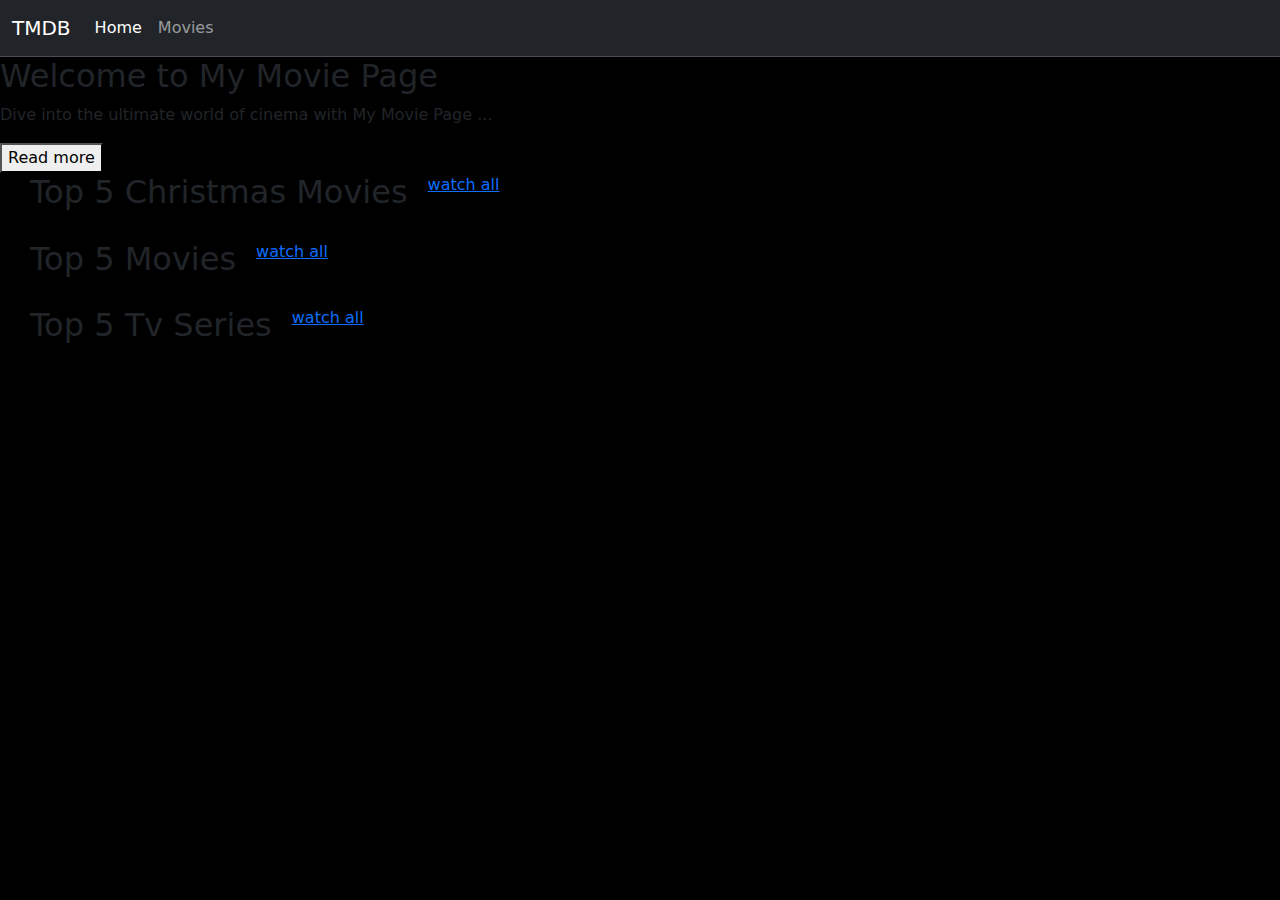
==== index.html @ c6dcb556 "first comit" ====
<!DOCTYPE html>
<html lang="en">
  <head>
    <meta charset="UTF-8" />
    <meta name="viewport" content="width=device-width, initial-scale=1.0" />
    <title>Document</title>
    <link rel="stylesheet" href="css.folder/main.css" />
    <link
      href="https://cdn.jsdelivr.net/npm/bootstrap@5.3.3/dist/css/bootstrap.min.css"
      rel="stylesheet"
      integrity="sha384-QWTKZyjpPEjISv5WaRU9OFeRpok6YctnYmDr5pNlyT2bRjXh0JMhjY6hW+ALEwIH"
      crossorigin="anonymous"
    />
  </head>
  <body>
    <nav
      class="navbar sticky-top navbar-expand-sm bg-dark border-bottom"
      data-bs-theme="dark"
    >
      <div class="container-fluid">
        <a class="navbar-brand" href="#">TMDB</a>

        <button
          class="navbar-toggler"
          type="button"
          data-bs-toggle="collapse"
          data-bs-target="#navbarScroll"
          aria-controls="navbarScroll"
          aria-expanded="false"
          aria-label="Toggle navigation"
        >
          <span class="navbar-toggler-icon"> </span>
        </button>
        <div class="collapse navbar-collapse" id="navbarScroll">
          <ul
            class="navbar-nav me-auto my-2 my-lg-0 navbar-nav-scroll"
            style="--bs-scroll-height: 100px"
          >
            <li class="nav-item">
              <a class="nav-link active" aria-current="page" href="index.html">Home</a>
            </li>
            <li class="nav-item">
              <a class="nav-link" href="movies.page.html">Movies</a>
            </li>
          </ul>
        </div>
      </div>
    </nav>

    <!-- Show more/less Button -->
    <div class="ShowMoreLess">
      <h2>Welcome to My Movie Page</h2>
      <p>
        Dive into the ultimate world of cinema with My Movie Page
        <span id="dots">...</span>
        <span id="more"
          >, your gateway to the latest and greatest from the TMDB database.
          Whether you're searching for popular hits, christmas movies, or your
          next binge-worthy series, we've got it all. Discover movies and stay
          up-to-date with real-time information from the world's leading movie
          API. Your next favorite film is just a click away! 🎬✨</span
        >
      </p>
      <button onclick="showMoreLessText()" id="showMoreLessBtn">
        Read more
      </button>
    </div>

    <div class="headlines">
      <h2>Top 5 Christmas Movies</h2>
      <a href="movies.page.html/">watch all</a>
    </div>

    <div class="cards-container container-Top5Chistmas"></div>

    <div class="headlines">
      <h2>Top 5 Movies</h2>
      <a href="movies.page.html">watch all</a>
    </div>

    <div class="cards-container container-top5Movies"></div>

    <div class="headlines">
      <h2>Top 5 Tv Series</h2>
      <a href="movies.page.html">watch all</a>
    </div>

    <div class="cards-container container-top5TV"></div>

    <script
      src="https://cdn.jsdelivr.net/npm/@popperjs/core@2.11.8/dist/umd/popper.min.js"
      integrity="sha384-I7E8VVD/ismYTF4hNIPjVp/Zjvgyol6VFvRkX/vR+Vc4jQkC+hVqc2pM8ODewa9r"
      crossorigin="anonymous"
    ></script>
    <script
      src="https://cdn.jsdelivr.net/npm/bootstrap@5.3.3/dist/js/bootstrap.min.js"
      integrity="sha384-0pUGZvbkm6XF6gxjEnlmuGrJXVbNuzT9qBBavbLwCsOGabYfZo0T0to5eqruptLy"
      crossorigin="anonymous"
    ></script>
    <script src="Javascript.folder/Api_key.js"></script>

    <script src="Javascript.folder/home.js"></script>

    <script src="Javascript.folder/main.js"></script>
  </body>
</html>
---- css.folder/main.css ----
.headlines {
  display: flex;
  justify-content: left;
  gap: 20px;
  padding-left: 30px;
}

div.btn-group {
  display: flex;
  justify-content: center;
  padding: 20px;
}

.cards-container {
  padding: 10px;
  display: flex;
  justify-content: center;
  flex-wrap: wrap;
  background-color: black;
  gap: 15px 15px;
}
body {
    background: black !important;}

/* .cards-container2 {
  
    padding: 20px;
       display:flex; justify-content: center; flex-wrap: wrap;
   background-color: black;
   gap: 20px 20px;
   
   } */

div.card {
  padding: 10px;
  /* background: linear-gradient(to bottom right, hsl(0, 65%, 22%), #202020); */
  background-color: #353935;
  color: white;
}
div.card h6 {
  display: flex;
  justify-content: center;
}

/* read more less function */

#more {
  display: none;
}

/* body { background: black
} */

/* .firstdiv {
background-color: darkblue;
 */

a {
  display: flex;
  justify-content: center;
}
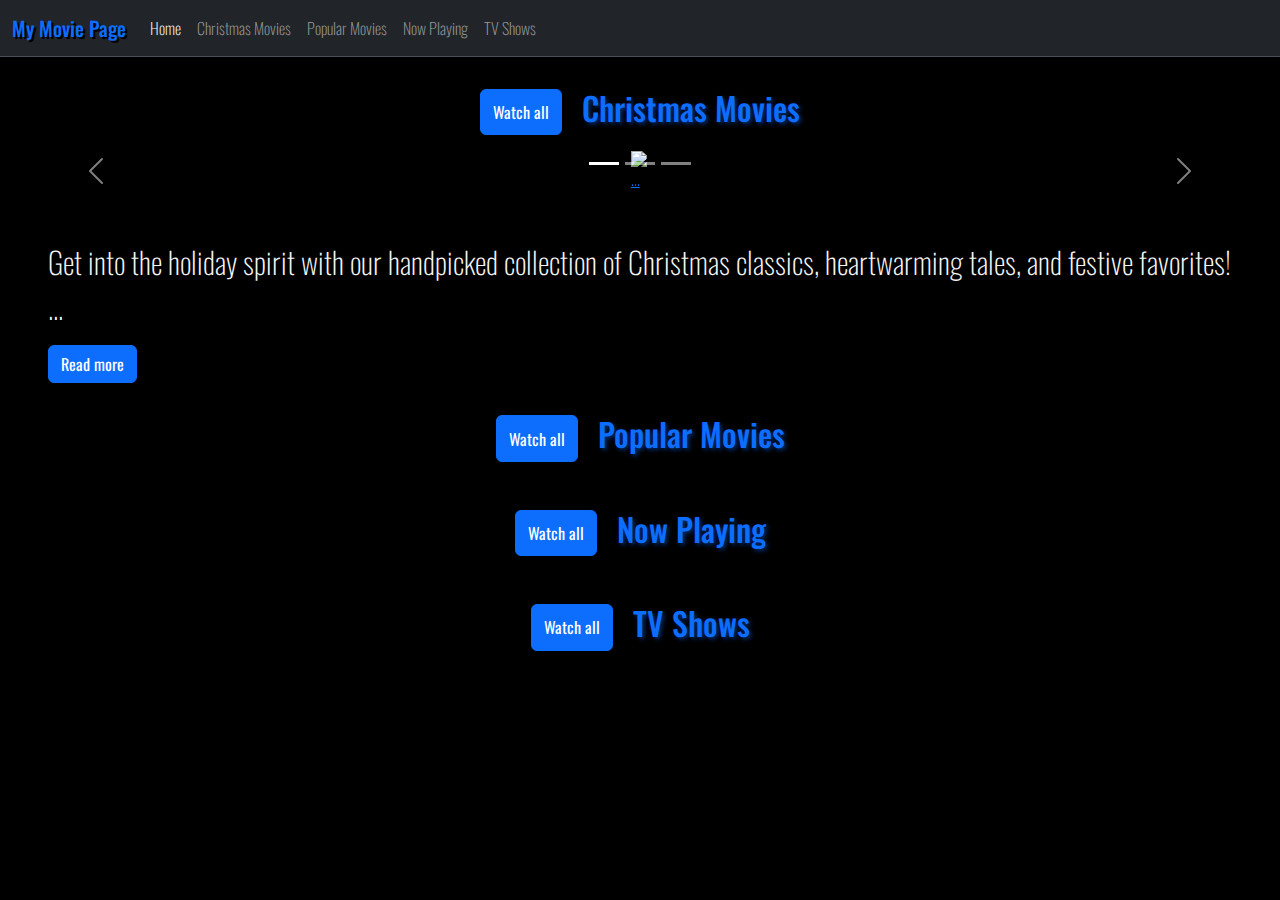
==== commit cf6b61b3: "8.01.2025" ====
--- a/index.html
+++ b/index.html
@@ -5,6 +5,7 @@
     <meta name="viewport" content="width=device-width, initial-scale=1.0" />
     <title>Document</title>
     <link rel="stylesheet" href="css.folder/main.css" />
+    <link rel="stylesheet" href="css.folder/index.css" />
     <link
       href="https://cdn.jsdelivr.net/npm/bootstrap@5.3.3/dist/css/bootstrap.min.css"
       rel="stylesheet"
@@ -18,7 +19,7 @@
       data-bs-theme="dark"
     >
       <div class="container-fluid">
-        <a class="navbar-brand" href="#">TMDB</a>
+        <a class="navbar-brand" href="index.html">My Movie Page</a>
 
         <button
           class="navbar-toggler"
@@ -37,52 +38,163 @@
             style="--bs-scroll-height: 100px"
           >
             <li class="nav-item">
-              <a class="nav-link active" aria-current="page" href="index.html">Home</a>
-            </li>
-            <li class="nav-item">
-              <a class="nav-link" href="movies.page.html">Movies</a>
+              <a class="nav-link active" aria-current="page" href="index.html"
+                >Home</a
+              >
+            </li>
+            
+            <li class="nav-item">
+              <a class="nav-link" href="movies.page.xmas.html">Christmas Movies</a>
+            </li>
+            <li class="nav-item">
+              <a class="nav-link" href="movies.page.html">Popular Movies</a>
+            </li>
+            <li class="nav-item">
+              <a class="nav-link" href="movies.page.now.html">Now Playing</a>
+            </li>
+            <li class="nav-item">
+              <a class="nav-link" href="movies.page.tv.html">TV Shows</a>
             </li>
           </ul>
         </div>
       </div>
     </nav>
 
-    <!-- Show more/less Button -->
-    <div class="ShowMoreLess">
-      <h2>Welcome to My Movie Page</h2>
-      <p>
-        Dive into the ultimate world of cinema with My Movie Page
-        <span id="dots">...</span>
-        <span id="more"
-          >, your gateway to the latest and greatest from the TMDB database.
-          Whether you're searching for popular hits, christmas movies, or your
-          next binge-worthy series, we've got it all. Discover movies and stay
-          up-to-date with real-time information from the world's leading movie
-          API. Your next favorite film is just a click away! 🎬✨</span
-        >
-      </p>
-      <button onclick="showMoreLessText()" id="showMoreLessBtn">
-        Read more
+    <div class="headlines">
+      <a href="movies.page.xmas.html"
+        ><button type="button" class="btn btn-primary">Watch all</button></a
+      >
+      <h2>Christmas Movies</h2>
+    </div>
+
+    <!-- carousel christmas movies -->
+    <div id="carouselExampleCaptions" class="carousel slide">
+      <div class="carousel-indicators">
+        <button
+          type="button"
+          data-bs-target="#carouselExampleCaptions"
+          data-bs-slide-to="0"
+          class="active"
+          aria-current="true"
+          aria-label="Slide 1"
+        ></button>
+        <button
+          type="button"
+          data-bs-target="#carouselExampleCaptions"
+          data-bs-slide-to="1"
+          aria-label="Slide 2"
+        ></button>
+        <button
+          type="button"
+          data-bs-target="#carouselExampleCaptions"
+          data-bs-slide-to="2"
+          aria-label="Slide 3"
+        ></button>
+      </div>
+      <div class="carousel-inner">
+        <div class="carousel-item active">
+          <a class="carousel-movie-aTag1">
+            <img id="movie-carousel-first" class="d-block w-75" alt="..."
+          /></a>
+          <div class="carousel-caption d-none d-md-block">
+            <h2 id="carousel-movie-title1"></h2>
+            <p id="carousel-movie-overview1"></p>
+          </div>
+        </div>
+        <div class="carousel-item">
+          <a class="carousel-movie-aTag2">
+            <img id="movie-carousel-second" class="d-block w-75" alt="..."
+          /></a>
+          <div class="carousel-caption d-none d-md-block">
+            <h2 id="carousel-movie-title2"></h2>
+            <p id="carousel-movie-overview2"></p>
+          </div>
+        </div>
+        <div class="carousel-item">
+          <a class="carousel-movie-aTag3">
+            <img id="movie-carousel-third" class="d-block w-75" alt="..." />
+          </a>
+          <div class="carousel-caption d-none d-md-block">
+            <h2 id="carousel-movie-title3"></h2>
+            <p id="carousel-movie-overview3"></p>
+          </div>
+        </div>
+      </div>
+      <button
+        class="carousel-control-prev"
+        type="button"
+        data-bs-target="#carouselExampleCaptions"
+        data-bs-slide="prev"
+      >
+        <span class="carousel-control-prev-icon" aria-hidden="true"></span>
+        <span class="visually-hidden">Previous</span>
       </button>
-    </div>
-
-    <div class="headlines">
-      <h2>Top 5 Christmas Movies</h2>
-      <a href="movies.page.html/">watch all</a>
-    </div>
-
+      <button
+        class="carousel-control-next"
+        type="button"
+        data-bs-target="#carouselExampleCaptions"
+        data-bs-slide="next"
+      >
+        <span class="carousel-control-next-icon" aria-hidden="true"></span>
+        <span class="visually-hidden">Next</span>
+      </button>
+    </div>
+
+  
+
+    <!-- top 5 christmas movies -->
     <div class="cards-container container-Top5Chistmas"></div>
 
-    <div class="headlines">
-      <h2>Top 5 Movies</h2>
-      <a href="movies.page.html">watch all</a>
+
+      <!-- Show more/less Button -->
+      <div class="ShowMoreLess">
+        <!-- <h2>Welcome to My Movie Page</h2> -->
+        <div class="ShowMoreLessChildDiv">
+          <p>
+            Get into the holiday spirit with our handpicked collection of
+            Christmas classics, heartwarming tales, and festive favorites!
+            <span id="dots">...</span>
+            <span id="more"
+              > Whether you're looking
+              for family-friendly fun, touching stories, or a little holiday
+              magic, these films will bring joy, laughter, and warmth to your
+              season. Perfect for cozy nights in, gather around with loved ones
+              and enjoy the best of Christmas cinema. 🎬✨</span
+            >
+          </p>
+          <button
+            type="button"
+            class="btn btn-primary"
+            onclick="showMoreLessText()"
+            id="showMoreLessBtn"
+          >
+            Read more
+          </button>
+        </div>
+      </div>
+    <div class="headlines">
+      <a href="movies.page.html"
+        ><button type="button" class="btn btn-primary">Watch all</button></a
+      >
+      <h2>Popular Movies</h2>
     </div>
 
     <div class="cards-container container-top5Movies"></div>
 
     <div class="headlines">
-      <h2>Top 5 Tv Series</h2>
-      <a href="movies.page.html">watch all</a>
+      <a href="movies.page.now.html"
+        ><button type="button" class="btn btn-primary">Watch all</button></a
+      >
+      <h2>Now Playing</h2>
+    </div>
+    
+    <div class="cards-container container-top5_now_playing"></div>
+
+    <div class="headlines">
+      <a href="movies.page.tv.html"
+        ><button type="button" class="btn btn-primary">Watch all</button></a
+      >
+      <h2>TV Shows</h2>
     </div>
 
     <div class="cards-container container-top5TV"></div>
@@ -99,7 +211,7 @@
     ></script>
     <script src="Javascript.folder/Api_key.js"></script>
 
-    <script src="Javascript.folder/home.js"></script>
+    <script src="Javascript.folder/index.js"></script>
 
     <script src="Javascript.folder/main.js"></script>
   </body>
--- a/css.folder/main.css
+++ b/css.folder/main.css
@@ -1,26 +1,30 @@
-.headlines {
-  display: flex;
-  justify-content: left;
-  gap: 20px;
-  padding-left: 30px;
+@import url('https://fonts.googleapis.com/css2?family=Oswald:wght@200..700&display=swap');
+body {
+            font-family: "Oswald", serif!important;
+            font-weight: 200 !important;
+            font-style: normal !important ;
+          }
+
+/* navbar */
+.navbar-brand {
+  color: #0d6dfd !important;
+  text-shadow: 2px 2px black !important;
+  font-weight: 500 !important;
 }
 
 div.btn-group {
   display: flex;
   justify-content: center;
   padding: 20px;
+  gap: 10px;
 }
 
-.cards-container {
-  padding: 10px;
-  display: flex;
-  justify-content: center;
-  flex-wrap: wrap;
-  background-color: black;
-  gap: 15px 15px;
-}
+
 body {
-    background: black !important;}
+    background: black !important;
+  }
+    
+ 
 
 /* .cards-container2 {
   
@@ -37,10 +41,10 @@
   background-color: #353935;
   color: white;
 }
-div.card h6 {
+/* div.card h6 {
   display: flex;
   justify-content: center;
-}
+} */
 
 /* read more less function */
 
@@ -48,14 +52,10 @@
   display: none;
 }
 
-/* body { background: black
-} */
+
 
 /* .firstdiv {
 background-color: darkblue;
  */
 
-a {
-  display: flex;
-  justify-content: center;
-}
+
--- a/css.folder/index.css
+++ b/css.folder/index.css
@@ -0,0 +1,52 @@
+
+.cards-container {
+
+  display: flex;
+  justify-content: center;
+  background-color: black;
+  gap: 15px 15px;
+  margin: 1rem 2rem 1rem 2rem;
+}
+
+.headlines {
+  display: flex;
+  justify-content: center;
+  gap: 20px;
+  color: #0d6dfd;
+  text-shadow: 2px 2px 4px #002f75;
+  margin: 2rem 2rem 1rem 2rem;
+}
+a {
+  display: flex;
+  justify-content: center;
+}
+
+/* carousel */
+.carousel-item-next,
+.carousel-item-prev,
+.carousel-item.active {
+  display: flex !important;
+  justify-content: center !important;
+}
+
+#carousel-movie-title1, #carousel-movie-title2, #carousel-movie-title3  {
+  color: white;
+  text-shadow: 3px 3px black;
+}
+
+
+/* showMoreLess */
+.ShowMoreLess {
+  color: whitesmoke;
+  margin: 0rem 3rem 0rem 3rem;
+}
+.ShowMoreLessChildDiv p {
+  font-size: 30px;
+}
+
+
+
+/* christmas movies top 5 */
+div.cards-container:nth-child(4) {
+  margin-top: 2rem;
+}
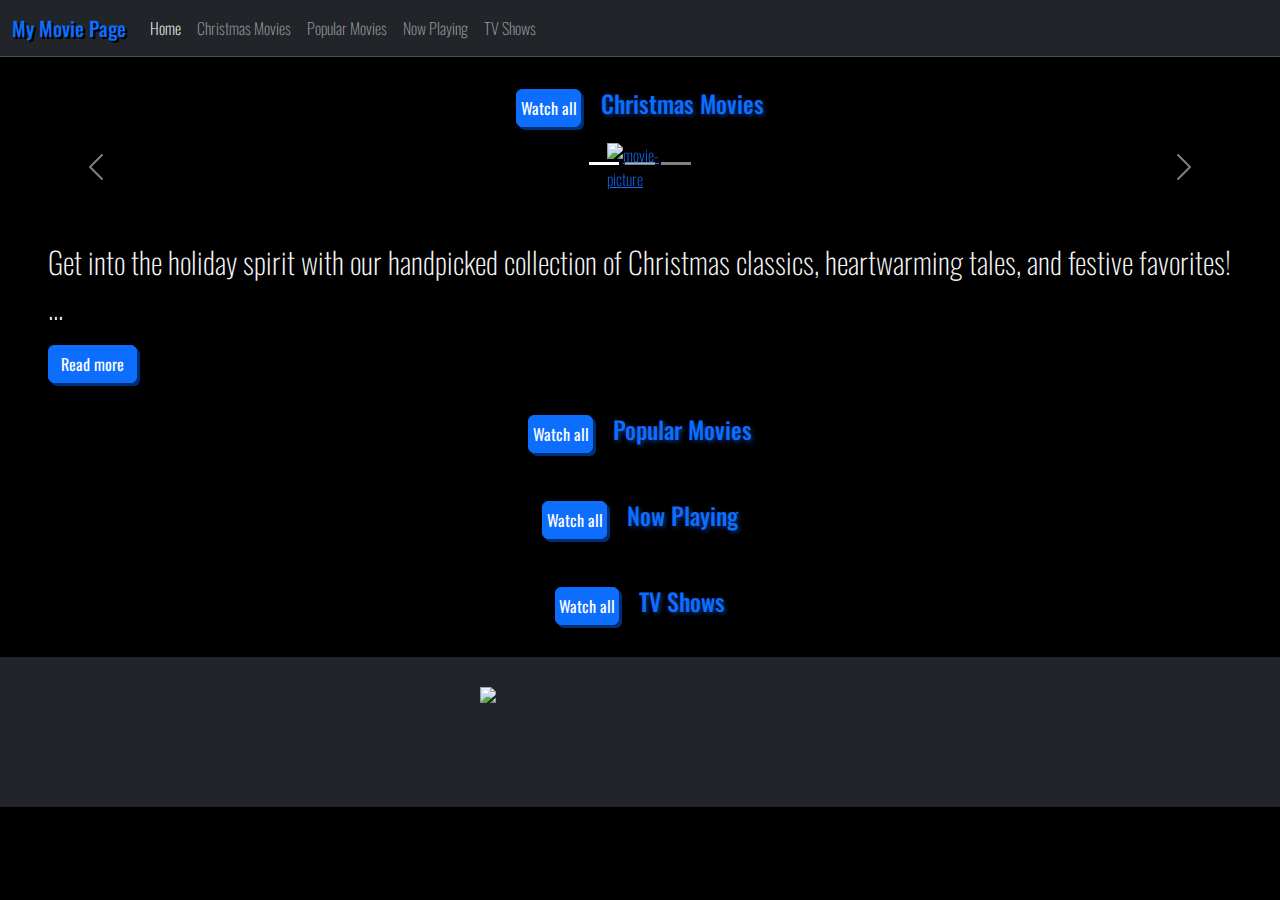
==== commit 869f5a4e: "finished page 11.01.25" ====
--- a/index.html
+++ b/index.html
@@ -20,7 +20,6 @@
     >
       <div class="container-fluid">
         <a class="navbar-brand" href="index.html">My Movie Page</a>
-
         <button
           class="navbar-toggler"
           type="button"
@@ -42,9 +41,11 @@
                 >Home</a
               >
             </li>
-            
-            <li class="nav-item">
-              <a class="nav-link" href="movies.page.xmas.html">Christmas Movies</a>
+
+            <li class="nav-item">
+              <a class="nav-link" href="movies.page.xmas.html"
+                >Christmas Movies</a
+              >
             </li>
             <li class="nav-item">
               <a class="nav-link" href="movies.page.html">Popular Movies</a>
@@ -64,7 +65,7 @@
       <a href="movies.page.xmas.html"
         ><button type="button" class="btn btn-primary">Watch all</button></a
       >
-      <h2>Christmas Movies</h2>
+      <h4>Christmas Movies</h4>
     </div>
 
     <!-- carousel christmas movies -->
@@ -94,7 +95,10 @@
       <div class="carousel-inner">
         <div class="carousel-item active">
           <a class="carousel-movie-aTag1">
-            <img id="movie-carousel-first" class="d-block w-75" alt="..."
+            <img
+              id="movie-carousel-first"
+              class="d-block w-75"
+              alt="movie-picture"
           /></a>
           <div class="carousel-caption d-none d-md-block">
             <h2 id="carousel-movie-title1"></h2>
@@ -103,7 +107,10 @@
         </div>
         <div class="carousel-item">
           <a class="carousel-movie-aTag2">
-            <img id="movie-carousel-second" class="d-block w-75" alt="..."
+            <img
+              id="movie-carousel-second"
+              class="d-block w-75"
+              alt="movie-picture"
           /></a>
           <div class="carousel-caption d-none d-md-block">
             <h2 id="carousel-movie-title2"></h2>
@@ -112,7 +119,11 @@
         </div>
         <div class="carousel-item">
           <a class="carousel-movie-aTag3">
-            <img id="movie-carousel-third" class="d-block w-75" alt="..." />
+            <img
+              id="movie-carousel-third"
+              class="d-block w-75"
+              alt="movie-picture"
+            />
           </a>
           <div class="carousel-caption d-none d-md-block">
             <h2 id="carousel-movie-title3"></h2>
@@ -140,65 +151,65 @@
       </button>
     </div>
 
-  
-
     <!-- top 5 christmas movies -->
     <div class="cards-container container-Top5Chistmas"></div>
 
-
-      <!-- Show more/less Button -->
-      <div class="ShowMoreLess">
-        <!-- <h2>Welcome to My Movie Page</h2> -->
-        <div class="ShowMoreLessChildDiv">
-          <p>
-            Get into the holiday spirit with our handpicked collection of
-            Christmas classics, heartwarming tales, and festive favorites!
-            <span id="dots">...</span>
-            <span id="more"
-              > Whether you're looking
-              for family-friendly fun, touching stories, or a little holiday
-              magic, these films will bring joy, laughter, and warmth to your
-              season. Perfect for cozy nights in, gather around with loved ones
-              and enjoy the best of Christmas cinema. 🎬✨</span
-            >
-          </p>
-          <button
-            type="button"
-            class="btn btn-primary"
-            onclick="showMoreLessText()"
-            id="showMoreLessBtn"
+    <!-- Show more/less Button -->
+    <div class="ShowMoreLess">
+      <!-- <h2>Welcome to My Movie Page</h2> -->
+      <div class="ShowMoreLessChildDiv">
+        <p>
+          Get into the holiday spirit with our handpicked collection of
+          Christmas classics, heartwarming tales, and festive favorites!
+          <span id="dots">...</span>
+          <span id="more">
+            Whether you're looking for family-friendly fun, touching stories, or
+            a little holiday magic, these films will bring joy, laughter, and
+            warmth to your season. Perfect for cozy nights in, gather around
+            with loved ones and enjoy the best of Christmas cinema. 🎬✨</span
           >
-            Read more
-          </button>
-        </div>
-      </div>
+        </p>
+        <button
+          type="button"
+          class="btn btn-primary"
+          onclick="showMoreLessText()"
+          id="showMoreLessBtn"
+        >
+          Read more
+        </button>
+      </div>
+    </div>
+
     <div class="headlines">
       <a href="movies.page.html"
         ><button type="button" class="btn btn-primary">Watch all</button></a
       >
-      <h2>Popular Movies</h2>
-    </div>
-
+      <h4>Popular Movies</h4>
+    </div>
     <div class="cards-container container-top5Movies"></div>
 
     <div class="headlines">
       <a href="movies.page.now.html"
         ><button type="button" class="btn btn-primary">Watch all</button></a
       >
-      <h2>Now Playing</h2>
-    </div>
+      <h4>Now Playing</h4>
+    </div>
+    <div class="cards-container container-top5_now_playing"></div>
+
+    <div class="headlines">
+      <a href="movies.page.tv.html"
+        ><button type="button" class="btn btn-primary">Watch all</button></a
+      >
+      <h4>TV Shows</h4>
+    </div>
+    <div class="cards-container container-top5TV"></div>
+
+    <footer>
+      <div class="footer">
+<img src="https://www.themoviedb.org/assets/2/v4/logos/v2/blue_long_2-9665a76b1ae401a510ec1e0ca40ddcb3b0cfe45f1d51b77a308fea0845885648.svg" alt="company logo">
+      </div>
+    </footer>
     
-    <div class="cards-container container-top5_now_playing"></div>
-
-    <div class="headlines">
-      <a href="movies.page.tv.html"
-        ><button type="button" class="btn btn-primary">Watch all</button></a
-      >
-      <h2>TV Shows</h2>
-    </div>
-
-    <div class="cards-container container-top5TV"></div>
-
     <script
       src="https://cdn.jsdelivr.net/npm/@popperjs/core@2.11.8/dist/umd/popper.min.js"
       integrity="sha384-I7E8VVD/ismYTF4hNIPjVp/Zjvgyol6VFvRkX/vR+Vc4jQkC+hVqc2pM8ODewa9r"
@@ -210,9 +221,8 @@
       crossorigin="anonymous"
     ></script>
     <script src="Javascript.folder/Api_key.js"></script>
-
     <script src="Javascript.folder/index.js"></script>
 
-    <script src="Javascript.folder/main.js"></script>
+  
   </body>
 </html>
--- a/css.folder/main.css
+++ b/css.folder/main.css
@@ -3,6 +3,7 @@
             font-family: "Oswald", serif!important;
             font-weight: 200 !important;
             font-style: normal !important ;
+            background: black !important;
           }
 
 /* navbar */
@@ -19,43 +20,22 @@
   gap: 10px;
 }
 
-
-body {
-    background: black !important;
-  }
-    
- 
-
-/* .cards-container2 {
-  
-    padding: 20px;
-       display:flex; justify-content: center; flex-wrap: wrap;
-   background-color: black;
-   gap: 20px 20px;
-   
-   } */
-
 div.card {
   padding: 10px;
   /* background: linear-gradient(to bottom right, hsl(0, 65%, 22%), #202020); */
   background-color: #353935;
   color: white;
 }
-/* div.card h6 {
-  display: flex;
-  justify-content: center;
-} */
 
-/* read more less function */
-
-#more {
-  display: none;
+/* footer */
+div.footer {
+  background-color: 
+  #212529;
+display: flex;
+justify-content: center;
+padding: 30px;
+height: 150px;
 }
-
-
-
-/* .firstdiv {
-background-color: darkblue;
- */
-
-
+.footer img {
+  width: 20rem;
+}--- a/css.folder/index.css
+++ b/css.folder/index.css
@@ -1,3 +1,6 @@
+.headlines .btn {
+  --bs-btn-padding-x: 0.2rem !important;
+}
 
 .cards-container {
 
@@ -34,8 +37,10 @@
   text-shadow: 3px 3px black;
 }
 
-
 /* showMoreLess */
+#more {
+  display: none;
+}
 .ShowMoreLess {
   color: whitesmoke;
   margin: 0rem 3rem 0rem 3rem;
@@ -44,9 +49,11 @@
   font-size: 30px;
 }
 
-
-
 /* christmas movies top 5 */
 div.cards-container:nth-child(4) {
   margin-top: 2rem;
 }
+
+.btn {
+  box-shadow: 3px 3px #002f75;
+}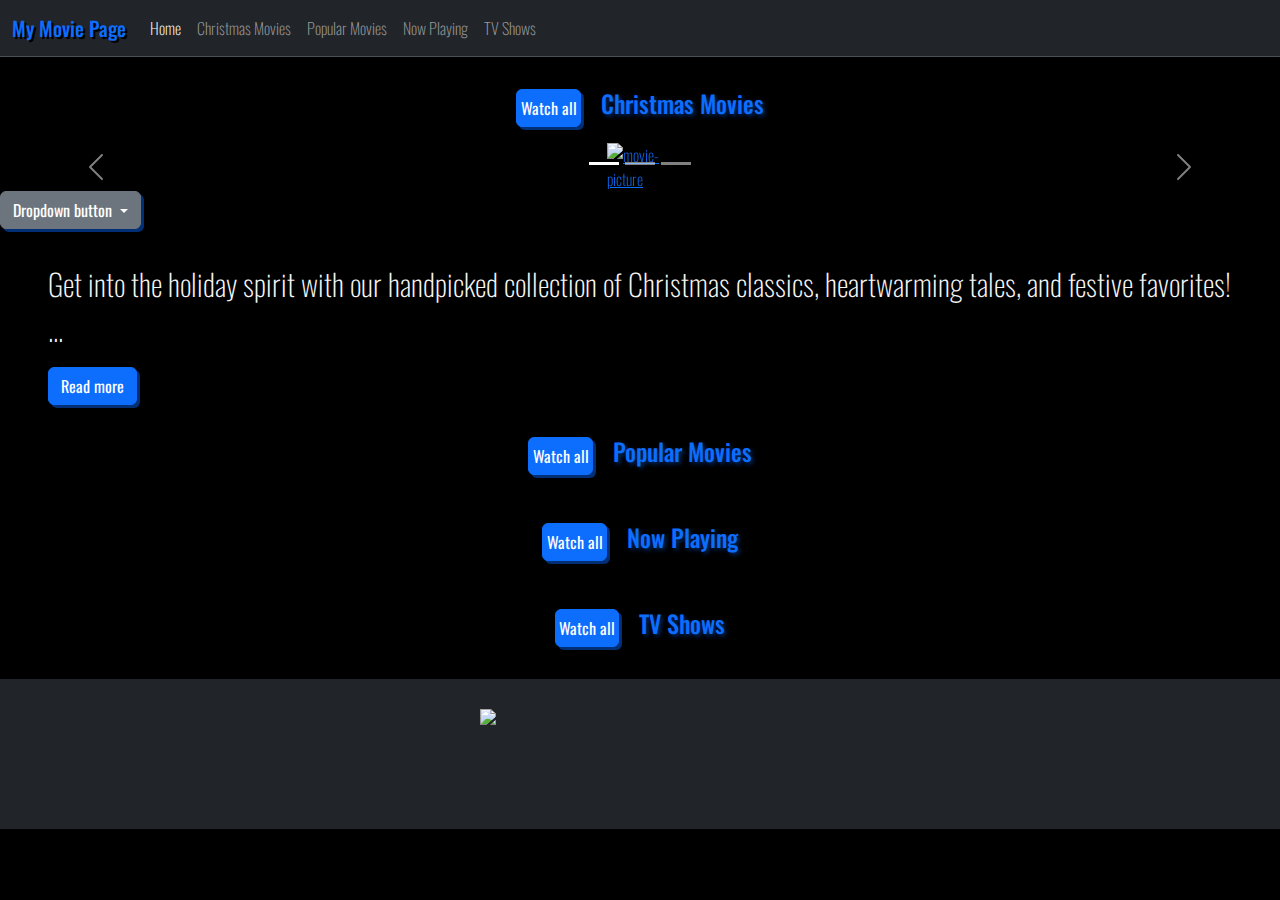
==== commit 0029457f: "finally done. 11.01.25" ====
--- a/index.html
+++ b/index.html
@@ -151,6 +151,17 @@
       </button>
     </div>
 
+    <div class="dropdown">
+      <button class="btn btn-secondary dropdown-toggle" type="button" data-bs-toggle="dropdown" aria-expanded="false">
+        Dropdown button
+      </button>
+      <ul class="dropdown-menu">
+        <li><a class="dropdown-item" href="#">Action</a></li>
+        <li><a class="dropdown-item" href="#">Another action</a></li>
+        <li><a class="dropdown-item" href="#">Something else here</a></li>
+      </ul>
+    </div>
+    
     <!-- top 5 christmas movies -->
     <div class="cards-container container-Top5Chistmas"></div>
 
--- a/css.folder/main.css
+++ b/css.folder/main.css
@@ -38,4 +38,21 @@
 }
 .footer img {
   width: 20rem;
+}
+.btn {
+  box-shadow: 3px 3px #002f75;
+}
+#movieGenreDropdown {
+  box-shadow: 3px 3px #002f75;
+}
+#sort{
+  box-shadow: 3px 3px #002f75;
+}
+#myInput{
+  box-shadow: 3px 3px rgb(90, 81, 81);
+  border-radius: 10px;
+}
+
+#movieGenreDropdown option {
+  background: black !important;
 }--- a/css.folder/index.css
+++ b/css.folder/index.css
@@ -54,6 +54,3 @@
   margin-top: 2rem;
 }
 
-.btn {
-  box-shadow: 3px 3px #002f75;
-}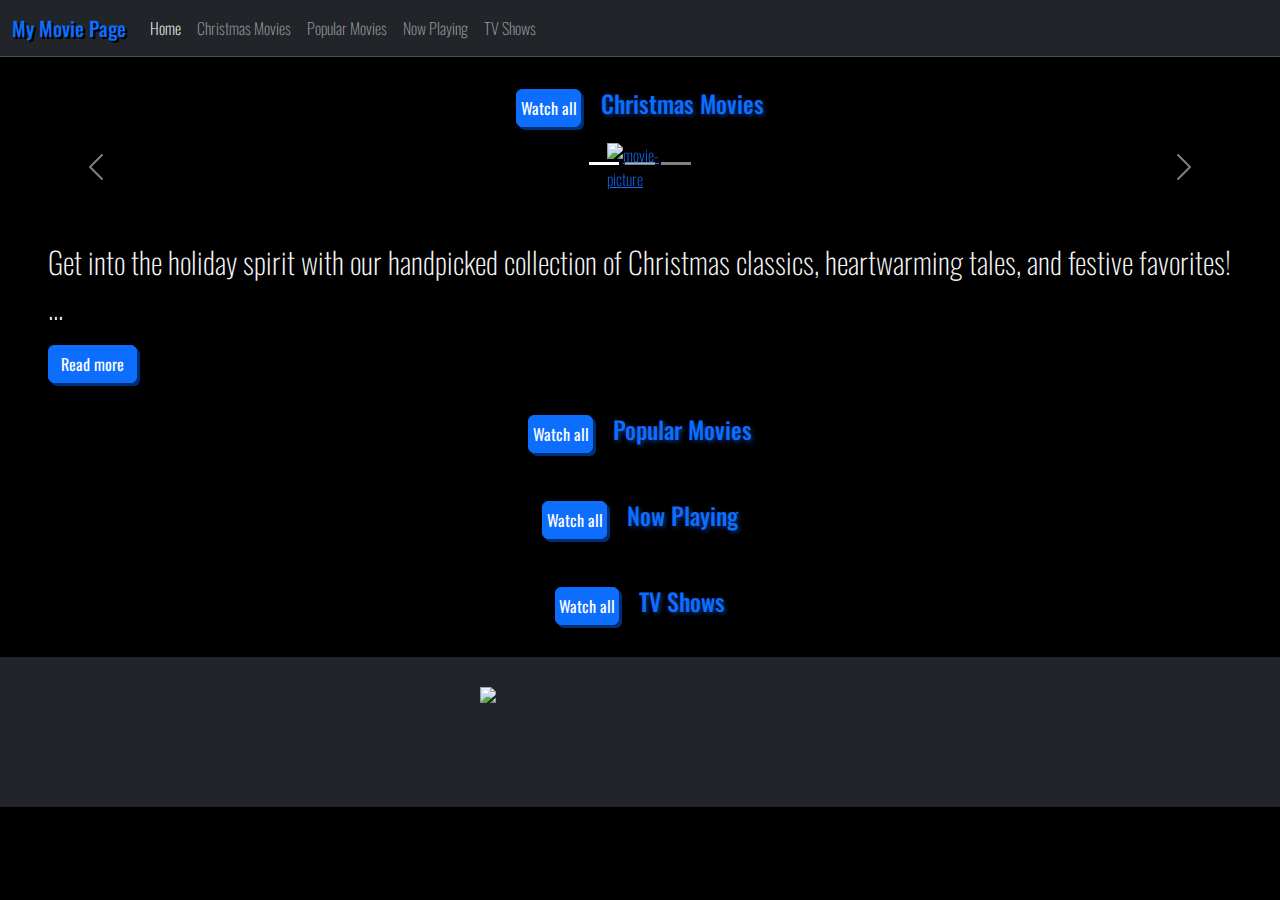
==== commit 3f4bc321: "11.01.25 done done" ====
--- a/index.html
+++ b/index.html
@@ -151,16 +151,7 @@
       </button>
     </div>
 
-    <div class="dropdown">
-      <button class="btn btn-secondary dropdown-toggle" type="button" data-bs-toggle="dropdown" aria-expanded="false">
-        Dropdown button
-      </button>
-      <ul class="dropdown-menu">
-        <li><a class="dropdown-item" href="#">Action</a></li>
-        <li><a class="dropdown-item" href="#">Another action</a></li>
-        <li><a class="dropdown-item" href="#">Something else here</a></li>
-      </ul>
-    </div>
+  
     
     <!-- top 5 christmas movies -->
     <div class="cards-container container-Top5Chistmas"></div>
